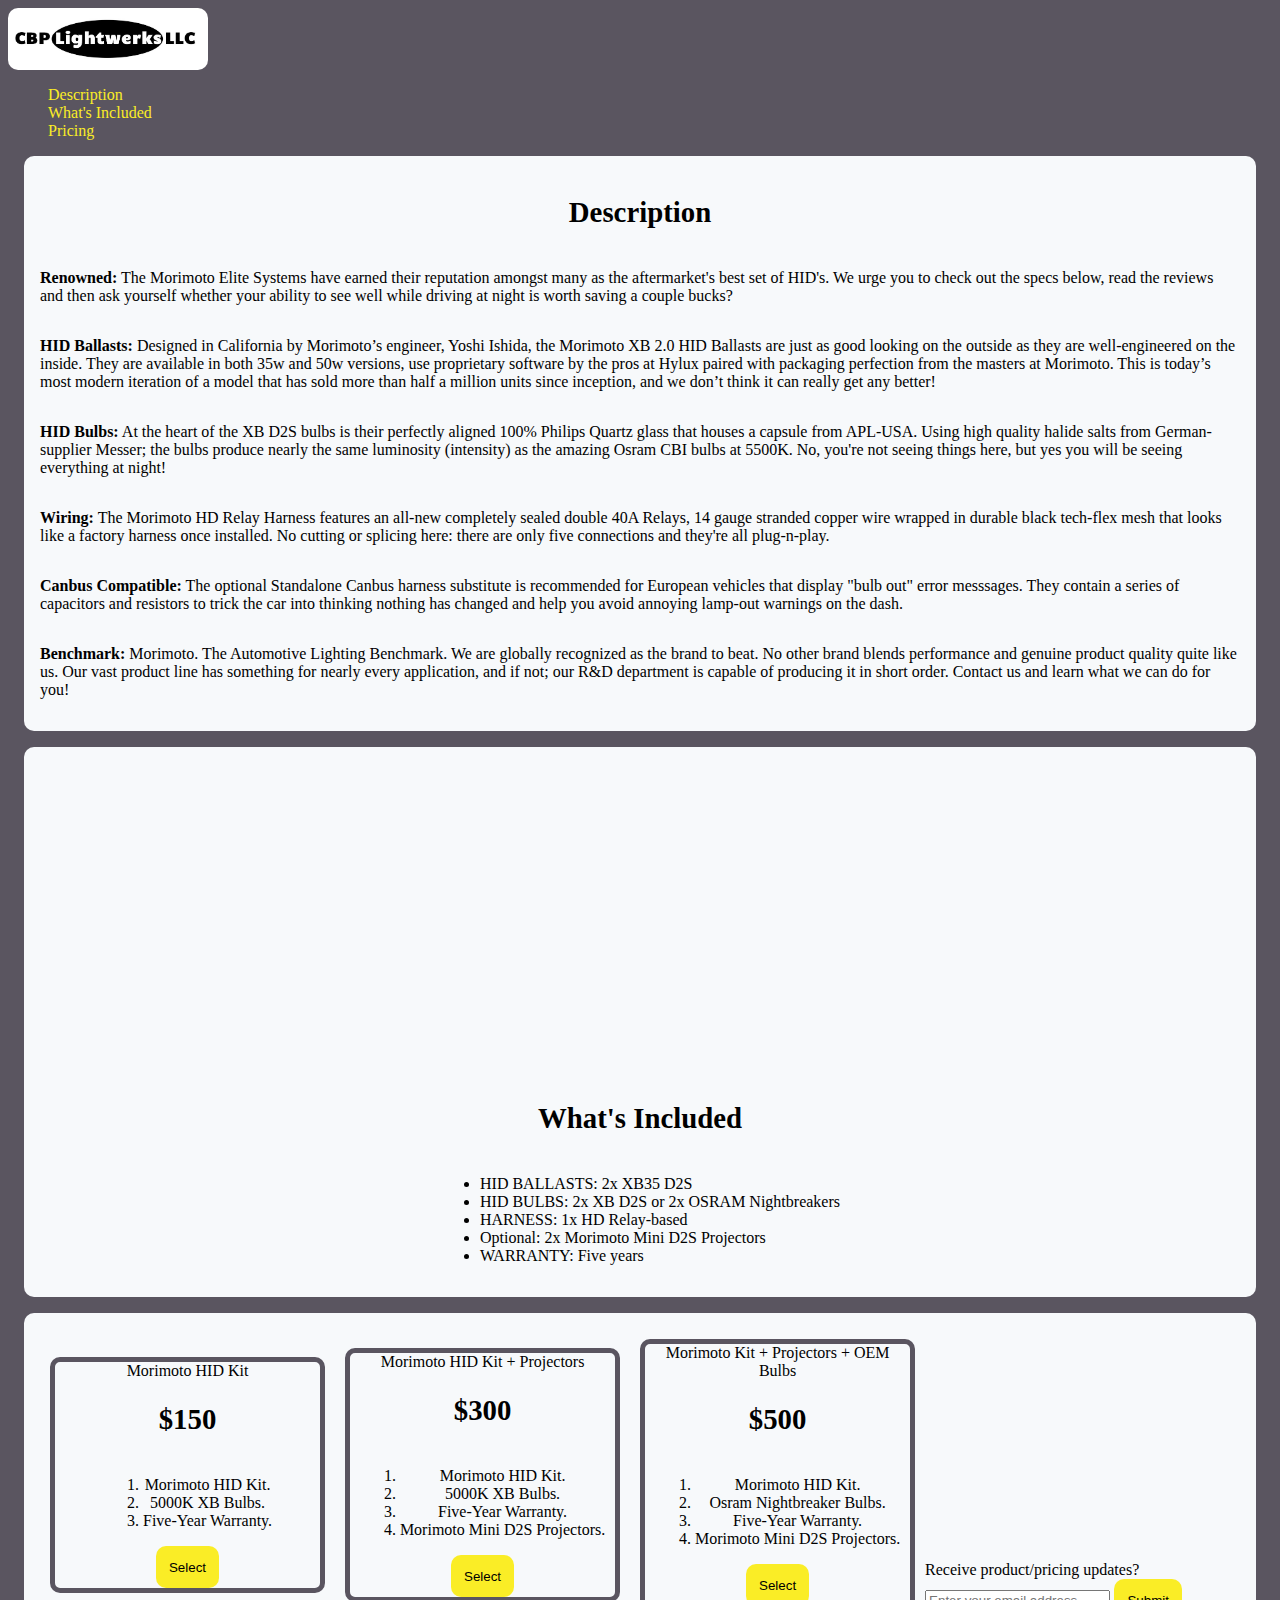
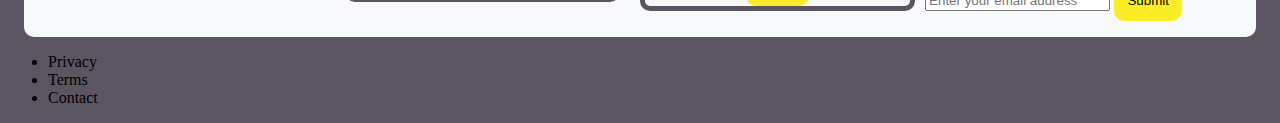
==== htdocs/index.html @ 646d07b3 "added a style to the video." ====
<!DOCTYPE html>
<html lang="en">
<head>
    <meta charset="utf-8">
    <link rel="stylesheet" href="style.css" type="text/css">
    <title>CBP Lightwerks LLC</title>
</head>
<body>
    <header id="header">
        <img id="header-img" 
        src="assets/cbplightwerks.jpg" 
        alt="CBP Lightwerks LLC logo">
        <nav id="nav-bar">
            <ul class="nav-ul">
                <li>
                    <a class="nav-link" href="#Description">Description</a>
                </li>
                <li><a class="nav-link" href="#What's_Included">
                    What's Included</a>
                </li>
                <li>
                    <a class="nav-link" href="#Pricing">Pricing</a>
                </li>
            </ul>
        </nav>
    </header>
    <section id="Description">
        <h2>Description</h2>
        <p>
            <strong>Renowned:</strong> The Morimoto Elite Systems have 
            earned their reputation amongst many as the aftermarket's best 
            set of HID's. We urge you to check out the specs below, read 
            the reviews and then ask yourself whether your ability to see 
            well while driving at night is worth saving a couple bucks?
        </p>
        <p>
            <strong>HID Ballasts:</strong> Designed in California by 
            Morimoto’s engineer, Yoshi Ishida, the Morimoto XB 2.0 HID 
            Ballasts are just as good looking on the outside as they are 
            well-engineered on the inside. They are available in both 35w 
            and 50w versions, use proprietary software by the pros at 
            Hylux paired with packaging perfection from the masters at 
            Morimoto. This is today’s most modern iteration of a model 
            that has sold more than half a million units since inception, 
            and we don’t think it can really get any better!
        </p>
        <p>
            <strong>HID Bulbs:</strong> At the heart of the XB D2S bulbs 
            is their perfectly aligned 100% Philips Quartz glass that 
            houses a capsule from APL-USA. Using high quality halide salts 
            from German-supplier Messer; the bulbs produce nearly the same 
            luminosity (intensity) as the amazing Osram CBI bulbs at 5500K. 
            No, you're not seeing things here, but yes you will be seeing 
            everything at night!
        </p>
        <p>
            <strong>Wiring:</strong> The Morimoto HD Relay Harness 
            features an all-new completely sealed double 40A Relays, 14 
            gauge stranded copper wire wrapped in durable black tech-flex 
            mesh that looks like a factory harness once installed. No 
            cutting or splicing here: there are only five connections and 
            they're all plug-n-play.
        </p>
        <p>
            <strong>Canbus Compatible:</strong> The optional Standalone 
            Canbus harness substitute is recommended for European vehicles 
            that display "bulb out" error messsages. They contain a series 
            of capacitors and resistors to trick the car into thinking 
            nothing has changed and help you avoid annoying lamp-out 
            warnings on the dash.
        </p>
        <p>
            <strong>Benchmark:</strong> Morimoto. The Automotive Lighting 
            Benchmark. We are globally recognized as the brand to beat. No 
            other brand blends performance and genuine product quality 
            quite like us. Our vast product line has something for nearly 
            every application, and if not; our R&D department is capable 
            of producing it in short order. Contact us and learn what we 
            can do for you!
        </p>
    </section>
    <section id="What's_Included">
        <iframe id="video" width="560" height="315" 
            src="https://www.youtube.com/embed/yd8jJwahsZc" frameborder="0" 
            allow="accelerometer; autoplay; encrypted-media; gyroscope; 
            picture-in-picture" allowfullscreen>
        </iframe>
        <h2>What's Included</h2>
        <ul>
            <li>HID BALLASTS: 2x XB35 D2S</li>
            <li>HID BULBS: 2x XB D2S or 2x OSRAM Nightbreakers</li>
            <li>HARNESS: 1x HD Relay-based</li>
            <li>Optional: 2x Morimoto Mini D2S Projectors</li>
            <li>WARRANTY: Five years</li>
        </ul>
    </section>
    </section>
    <section id="Pricing">
        <div class="product" id="base">
            <div class="level">Morimoto HID Kit</div>
            <h2>$150</h2>
            <ol>
                <li>Morimoto HID Kit.</li>
                <li>5000K XB Bulbs.</li>
                <li>Five-Year Warranty.</li>
            </ol>
            <button class="btn">Select</button>
        </div>
        <div class="product" id="base-plus-projectors">
            <div class="level">Morimoto HID Kit + Projectors</div>
            <h2>$300</h2>
            <ol>
                <li>Morimoto HID Kit.</li>
                <li>5000K XB Bulbs.</li>
                <li>Five-Year Warranty.</li>
                <li>Morimoto Mini D2S Projectors.</li>
            </ol>
            <button class="btn">Select</button>
        </div>
        <div class="product" id="the-works">
            <div class="level">Morimoto Kit + Projectors + OEM Bulbs</div>
            <h2>$500</h2>
            <ol>
                <li>Morimoto HID Kit.</li>
                <li>Osram Nightbreaker Bulbs.</li>
                <li>Five-Year Warranty.</li>
                <li>Morimoto Mini D2S Projectors.</li>
            </ol>
            <button class="btn">Select</button>
        </div>
        <div id="form-div">
            <form id="form" action="https://www.freecodecamp.com/email-submit">
                <label for="email">Receive product/pricing updates?</label>
                <input name="email" id="email" type="email" 
                    placeholder="Enter your email address" required />
                <input id="submit" type="submit" value="Submit" class="btn" />
            </form>
        </div>
    </section>
</body>
<footer>
    <ul class="footer-ul">
        <li>Privacy</li>
        <li>Terms</li>
        <li>Contact</li>
    </ul>
</footer>
</html>
---- htdocs/style.css ----
html,
body {
    background-color: #5a5560;
}

section {
    background-color: #f7f9fb;
    border-radius: 10px;
    color: black;
    display: flex;
    flex-direction: column;
    align-items: center;
    text-justify: auto;
    margin: 1em;
    padding: 1em;
}

#form-div {
    align-self: flex-end;
}

#What\'s_Included > iframe {
    max-width: 560px;
    width: 100%;
  }
  
#Pricing {
    flex-direction: row;
    justify-content: center;
}

h2 {
    font-size: 1.8rem;
}

img {
    border-radius: 10px;
    display: block;
    height: auto;
    max-width: 100%;
    width: 200px;
}

.btn {
    background-color: #faed26;
    border-radius: 10px;
    border-style: none;
    padding: 1em;
}

a {
    color: #faed26;
    text-decoration: none;
}

.grid {
    display: flex;
    align-items: baseline;
}

.nav-ul {
    list-style: none;
}

.product {
    display: flex;
    flex-direction: column;
    align-items: center;
    text-align: center;
    width: calc(100%  / 3);
    margin: 10px;
    border: 5px solid #5a5560;
    border-radius: 10px;
  }
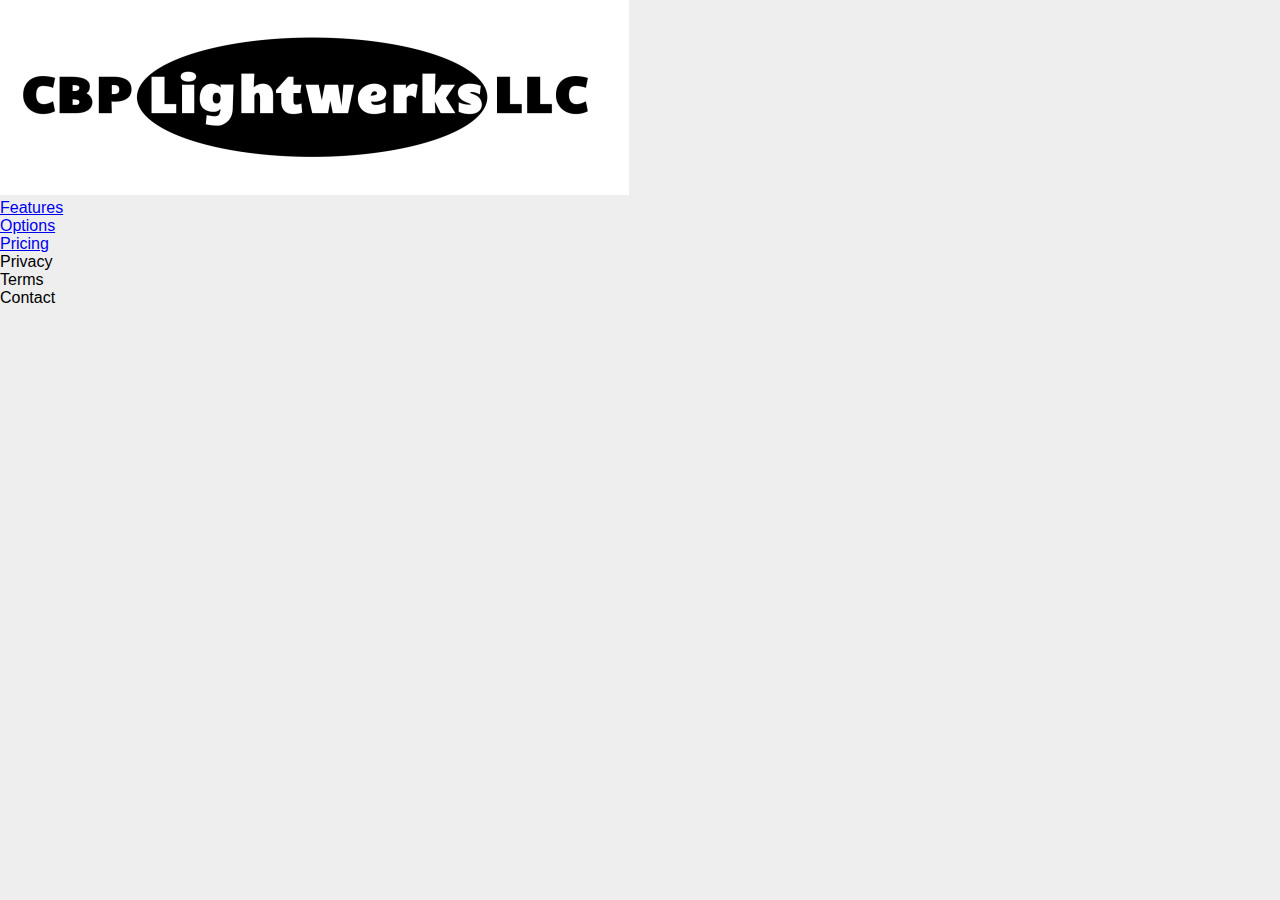
==== commit ad6c49eb: "working on the nav bar styling." ====
--- a/htdocs/index.html
+++ b/htdocs/index.html
@@ -5,26 +5,30 @@
     <link rel="stylesheet" href="style.css" type="text/css">
     <title>CBP Lightwerks LLC</title>
 </head>
+
 <body>
     <header id="header">
+    <div class="logo">
         <img id="header-img" 
-        src="assets/cbplightwerks.jpg" 
-        alt="CBP Lightwerks LLC logo">
-        <nav id="nav-bar">
-            <ul class="nav-ul">
-                <li>
-                    <a class="nav-link" href="#Description">Description</a>
-                </li>
-                <li><a class="nav-link" href="#What's_Included">
-                    What's Included</a>
-                </li>
-                <li>
-                    <a class="nav-link" href="#Pricing">Pricing</a>
-                </li>
-            </ul>
-        </nav>
+            src="assets/cbplightwerks.jpg" 
+            alt="CBP Lightwerks LLC logo"
+        />
+    </div>  
+    <nav id="nav-bar">
+        <ul>
+            <li>
+                <a class="nav-link" href="#features">Features</a>
+            </li>
+            <li>
+                <a class="nav-link" href="#options">Options</a>
+            </li>
+            <li>
+                <a class="nav-link" href="#pricing">Pricing</a>
+            </li>
+        </ul>
+    </nav>
     </header>
-    <section id="Description">
+<!--    <section id="description">
         <h2>Description</h2>
         <p>
             <strong>Renowned:</strong> The Morimoto Elite Systems have 
@@ -79,7 +83,7 @@
             can do for you!
         </p>
     </section>
-    <section id="What's_Included">
+    <section id="included">
         <iframe id="video" width="560" height="315" 
             src="https://www.youtube.com/embed/yd8jJwahsZc" frameborder="0" 
             allow="accelerometer; autoplay; encrypted-media; gyroscope; 
@@ -95,7 +99,7 @@
         </ul>
     </section>
     </section>
-    <section id="Pricing">
+    <section id="pricing">
         <div class="product" id="base">
             <div class="level">Morimoto HID Kit</div>
             <h2>$150</h2>
@@ -128,15 +132,8 @@
             </ol>
             <button class="btn">Select</button>
         </div>
-        <div id="form-div">
-            <form id="form" action="https://www.freecodecamp.com/email-submit">
-                <label for="email">Receive product/pricing updates?</label>
-                <input name="email" id="email" type="email" 
-                    placeholder="Enter your email address" required />
-                <input id="submit" type="submit" value="Submit" class="btn" />
-            </form>
-        </div>
-    </section>
+        
+    </section>-->
 </body>
 <footer>
     <ul class="footer-ul">
--- a/htdocs/style.css
+++ b/htdocs/style.css
@@ -1,10 +1,19 @@
+
+* {
+    box-sizing: border-box;
+    margin: 0;
+    padding: 0;
+}
+
 html,
 body {
-    background-color: #5a5560;
+    background-color: #eee;
+    font-family: 'Segoe UI', Tahoma, Geneva, Verdana, sans-serif;    
 }
+/*
 
 section {
-    background-color: #f7f9fb;
+    background-color: #e4ebf2;
     border-radius: 10px;
     color: black;
     display: flex;
@@ -15,6 +24,19 @@
     padding: 1em;
 }
 
+nav > ul {
+    width: 35vw;
+    display: flex;
+    flex-direction: row;
+    justify-content: space-around;
+}
+  
+@media (max-width: 650px) {
+    nav > ul {
+        flex-direction: column;
+    }
+}
+
 #form-div {
     align-self: flex-end;
 }
@@ -22,11 +44,6 @@
 #What\'s_Included > iframe {
     max-width: 560px;
     width: 100%;
-  }
-  
-#Pricing {
-    flex-direction: row;
-    justify-content: center;
 }
 
 h2 {
@@ -42,15 +59,29 @@
 }
 
 .btn {
-    background-color: #faed26;
+    background-color: #328daa;
     border-radius: 10px;
     border-style: none;
+    color: white;
     padding: 1em;
+}
+  
+.btn:hover {
+    background-color: orange;
+    transition: background-color 1s;
 }
 
 a {
-    color: #faed26;
+    color: white;
     text-decoration: none;
+}
+
+.footer-ul > li {
+    color: white;
+}
+
+.footer-ul {
+    list-style: none;
 }
 
 .grid {
@@ -58,17 +89,47 @@
     align-items: baseline;
 }
 
+.level {
+    font-size: 1.8rem;
+}
+
 .nav-ul {
     list-style: none;
 }
 
+#Pricing {
+    display: flex;
+    flex-direction: row;
+    justify-content: center;
+}
+
 .product {
+    background: #8ed3f4;
     display: flex;
     flex-direction: column;
     align-items: center;
     text-align: center;
     width: calc(100%  / 3);
     margin: 10px;
-    border: 5px solid #5a5560;
+    padding: 1em;
+    border: 5px solid #328daa;
     border-radius: 10px;
-  }+}
+
+.product > h2 {
+    font-size: 2rem;
+}
+
+@media (max-width: 800px) {
+    #Pricing {
+        flex-direction: row;
+    }
+
+    .product {
+        max-width: 300px;
+        width: 100%;
+        margin: 0 auto;
+        margin-bottom: 10px;
+    }
+}
+*/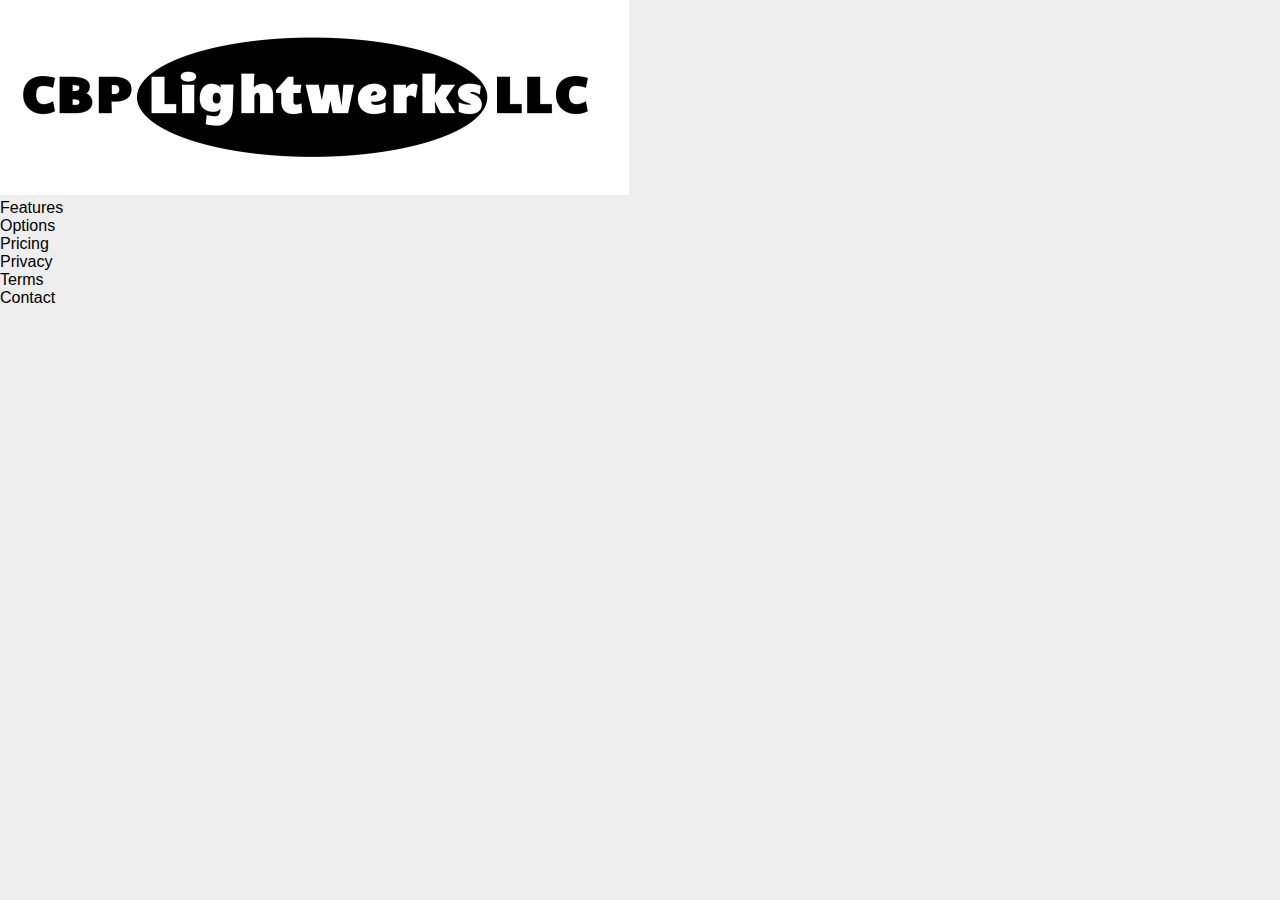
==== commit ccc7e7f1: "changed style for link and li." ====
--- a/htdocs/index.html
+++ b/htdocs/index.html
@@ -13,7 +13,7 @@
             src="assets/cbplightwerks.jpg" 
             alt="CBP Lightwerks LLC logo"
         />
-    </div>  
+    </div>
     <nav id="nav-bar">
         <ul>
             <li>
--- a/htdocs/style.css
+++ b/htdocs/style.css
@@ -10,6 +10,18 @@
     background-color: #eee;
     font-family: 'Segoe UI', Tahoma, Geneva, Verdana, sans-serif;    
 }
+
+a {
+    color: #000;
+    text-decoration: none;
+}
+
+li {
+    list-style: none;
+}
+
+/* Global classes styling */
+
 /*
 
 section {
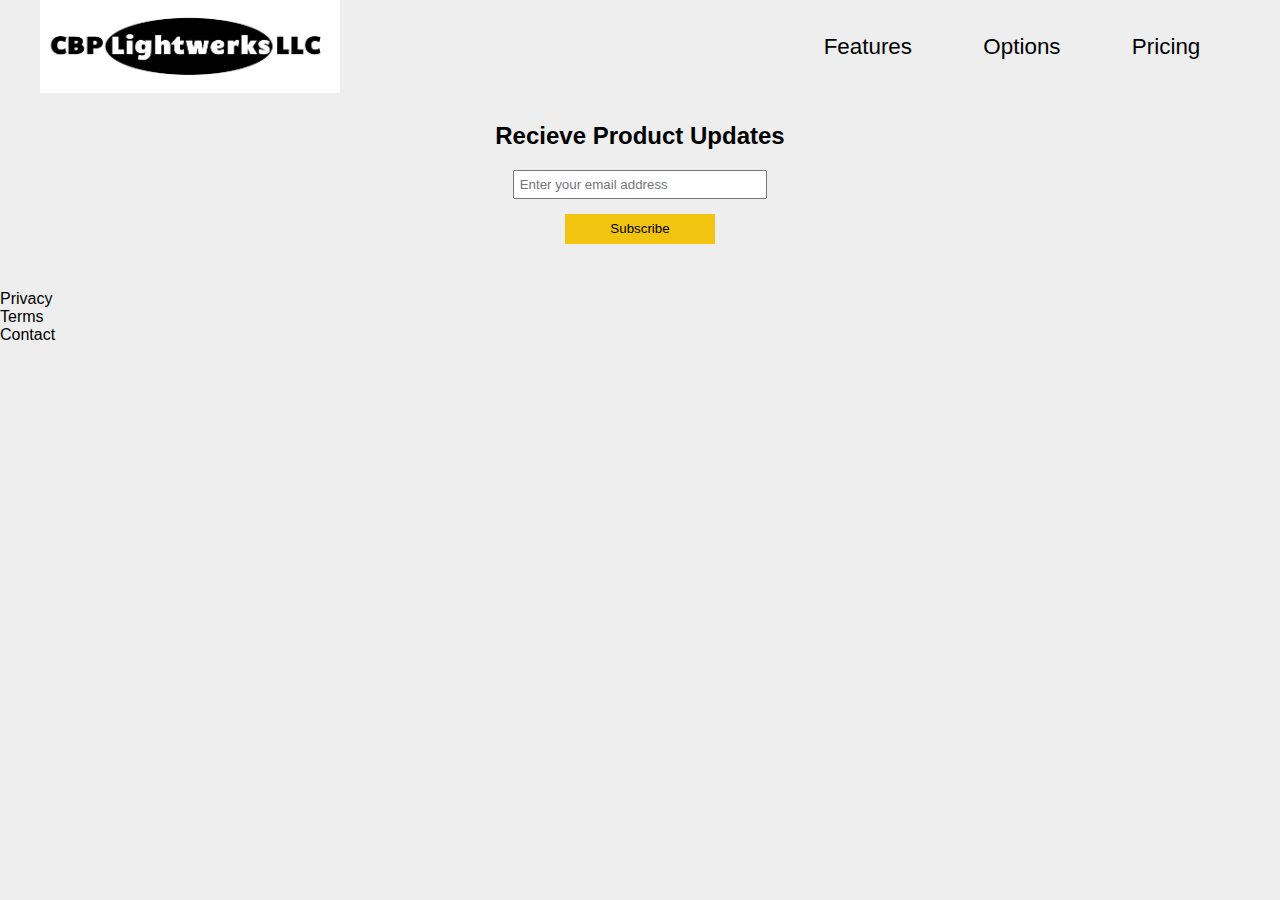
==== commit 0df765a0: "Added styling to the receive updates section." ====
--- a/htdocs/index.html
+++ b/htdocs/index.html
@@ -28,6 +28,20 @@
         </ul>
     </nav>
     </header>
+    <div class="container"></div>
+    <div id="subscribe">
+        <h2>Recieve Product Updates</h2>
+        <form id="form" action="https://www.freecodecamp.com/email-submit">
+            <input
+                name="email"
+                id="email"
+                type="email"
+                placeholder="Enter your email address"
+                required
+            />
+            <input id="submit" type="submit" value="Subscribe" class="btn" />
+        </form>
+    </div>
 <!--    <section id="description">
         <h2>Description</h2>
         <p>
--- a/htdocs/style.css
+++ b/htdocs/style.css
@@ -22,6 +22,131 @@
 
 /* Global classes styling */
 
+.container {
+    max-width: 1000px;
+    width: 100%;
+    margin: 0 auto;
+}
+
+header {
+    position: fixed;
+    top: 0;
+    min-height: 75px;
+    padding: 0px 20px;
+    display: flex;
+    justify-content: space-around;
+    align-items: center;
+    background-color: #eee;
+}
+
+@media (max-width: 600px) {
+    header {
+      flex-wrap: wrap;
+    }
+}
+  
+.logo {
+    width: 60vw;
+}
+  
+@media (max-width: 650px) {
+    .logo {
+    margin-top: 15px;
+    width: 100%;
+    position: relative;
+    }
+}
+  
+.logo > img {
+    width: 100%;
+    height: 100%;
+    max-width: 300px;
+    display: flex;
+    justify-content: center;
+    align-items: center;
+    text-align: center;
+    margin-left: 20px;
+}
+  
+@media (max-width: 650px) {
+    .logo > img {
+        margin: 0 auto;
+    }
+ }
+  
+nav {
+    font-size: 1.4rem;
+    font-weight: 400;
+}
+  
+@media (max-width: 650px) {
+    nav {
+    margin-top: 10px;
+    width: 100%;
+    display: flex;
+    flex-direction: column;
+    align-items: center;
+    text-align: center;
+    padding: 0 50px;
+    }
+    nav li {
+        padding-bottom: 5px;
+    }
+}
+  
+nav > ul {
+    width: 35vw;
+    display: flex;
+    flex-direction: row;
+    justify-content: space-around;
+}
+  
+@media (max-width: 650px) {
+    nav > ul {
+        flex-direction: column;
+    }
+}
+
+#subscribe {
+    display: flex;
+    flex-direction: column;
+    align-items: center;
+    justify-content: center;
+    text-align: center;
+    height: 200px;
+    margin-top: 90px;
+}
+  
+#subscribe > h2 {
+    margin-bottom: 20px;
+    word-wrap: break-word;
+}
+  
+#subscribe input[type="email"] {
+    max-width: 275px;
+    width: 100%;
+    padding: 5px;
+}
+  
+#subscribe input[type="submit"] {
+    max-width: 150px;
+    width: 100%;
+    height: 30px;
+    margin: 15px 0;
+    border: 0;
+    background-color: #f1c40f;
+}
+  
+#subscribe input[type="submit"]:hover {
+    background-color: orange;
+    transition: background-color 1s;
+}
+  
+@media (max-width: 650px) {
+    #subscribe {
+      margin-top: 120px;
+    }
+}
 /*
 
 section {
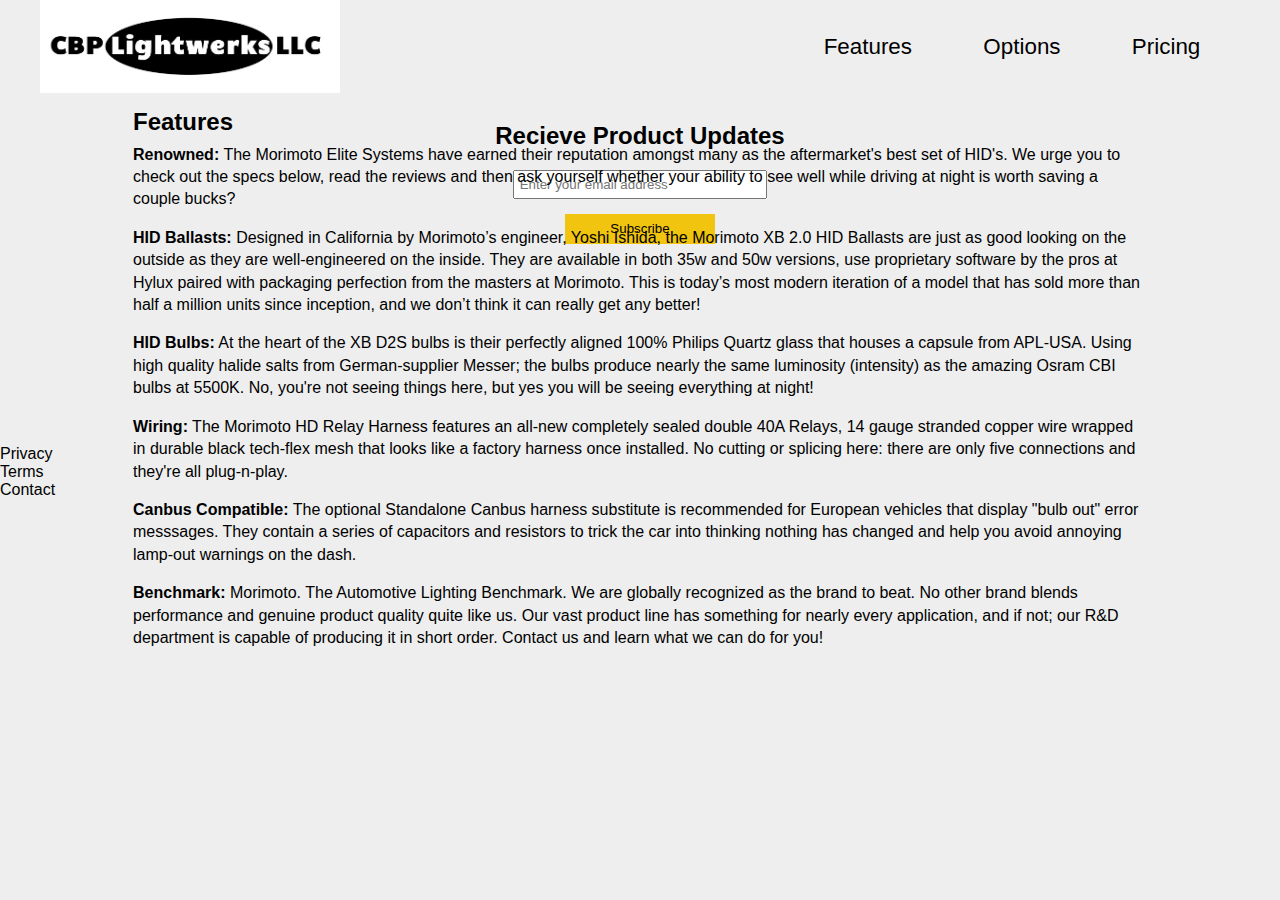
==== commit 54a65e9c: "added spacing to paragraphs and centered the layout of the features section." ====
--- a/htdocs/index.html
+++ b/htdocs/index.html
@@ -42,62 +42,66 @@
             <input id="submit" type="submit" value="Subscribe" class="btn" />
         </form>
     </div>
-<!--    <section id="description">
-        <h2>Description</h2>
-        <p>
-            <strong>Renowned:</strong> The Morimoto Elite Systems have 
-            earned their reputation amongst many as the aftermarket's best 
-            set of HID's. We urge you to check out the specs below, read 
-            the reviews and then ask yourself whether your ability to see 
-            well while driving at night is worth saving a couple bucks?
-        </p>
-        <p>
-            <strong>HID Ballasts:</strong> Designed in California by 
-            Morimoto’s engineer, Yoshi Ishida, the Morimoto XB 2.0 HID 
-            Ballasts are just as good looking on the outside as they are 
-            well-engineered on the inside. They are available in both 35w 
-            and 50w versions, use proprietary software by the pros at 
-            Hylux paired with packaging perfection from the masters at 
-            Morimoto. This is today’s most modern iteration of a model 
-            that has sold more than half a million units since inception, 
-            and we don’t think it can really get any better!
-        </p>
-        <p>
-            <strong>HID Bulbs:</strong> At the heart of the XB D2S bulbs 
-            is their perfectly aligned 100% Philips Quartz glass that 
-            houses a capsule from APL-USA. Using high quality halide salts 
-            from German-supplier Messer; the bulbs produce nearly the same 
-            luminosity (intensity) as the amazing Osram CBI bulbs at 5500K. 
-            No, you're not seeing things here, but yes you will be seeing 
-            everything at night!
-        </p>
-        <p>
-            <strong>Wiring:</strong> The Morimoto HD Relay Harness 
-            features an all-new completely sealed double 40A Relays, 14 
-            gauge stranded copper wire wrapped in durable black tech-flex 
-            mesh that looks like a factory harness once installed. No 
-            cutting or splicing here: there are only five connections and 
-            they're all plug-n-play.
-        </p>
-        <p>
-            <strong>Canbus Compatible:</strong> The optional Standalone 
-            Canbus harness substitute is recommended for European vehicles 
-            that display "bulb out" error messsages. They contain a series 
-            of capacitors and resistors to trick the car into thinking 
-            nothing has changed and help you avoid annoying lamp-out 
-            warnings on the dash.
-        </p>
-        <p>
-            <strong>Benchmark:</strong> Morimoto. The Automotive Lighting 
-            Benchmark. We are globally recognized as the brand to beat. No 
-            other brand blends performance and genuine product quality 
-            quite like us. Our vast product line has something for nearly 
-            every application, and if not; our R&D department is capable 
-            of producing it in short order. Contact us and learn what we 
-            can do for you!
-        </p>
-    </section>
-    <section id="included">
+    <div class="container">
+        <section id="features">
+            <div class="desc">
+                <h2>Features</h2>
+                <p>
+                    <strong>Renowned:</strong> The Morimoto Elite Systems have 
+                    earned their reputation amongst many as the aftermarket's best 
+                    set of HID's. We urge you to check out the specs below, read 
+                    the reviews and then ask yourself whether your ability to see 
+                    well while driving at night is worth saving a couple bucks?
+                </p>
+                <p>
+                    <strong>HID Ballasts:</strong> Designed in California by 
+                    Morimoto’s engineer, Yoshi Ishida, the Morimoto XB 2.0 HID 
+                    Ballasts are just as good looking on the outside as they are 
+                    well-engineered on the inside. They are available in both 35w 
+                    and 50w versions, use proprietary software by the pros at 
+                    Hylux paired with packaging perfection from the masters at 
+                    Morimoto. This is today’s most modern iteration of a model 
+                    that has sold more than half a million units since inception, 
+                    and we don’t think it can really get any better!
+                </p>
+                <p>
+                    <strong>HID Bulbs:</strong> At the heart of the XB D2S bulbs 
+                    is their perfectly aligned 100% Philips Quartz glass that 
+                    houses a capsule from APL-USA. Using high quality halide salts 
+                    from German-supplier Messer; the bulbs produce nearly the same 
+                    luminosity (intensity) as the amazing Osram CBI bulbs at 5500K. 
+                    No, you're not seeing things here, but yes you will be seeing 
+                    everything at night!
+                </p>
+                <p>
+                    <strong>Wiring:</strong> The Morimoto HD Relay Harness 
+                    features an all-new completely sealed double 40A Relays, 14 
+                    gauge stranded copper wire wrapped in durable black tech-flex 
+                    mesh that looks like a factory harness once installed. No 
+                    cutting or splicing here: there are only five connections and 
+                    they're all plug-n-play.
+                </p>
+                <p>
+                    <strong>Canbus Compatible:</strong> The optional Standalone 
+                    Canbus harness substitute is recommended for European vehicles 
+                    that display "bulb out" error messsages. They contain a series 
+                    of capacitors and resistors to trick the car into thinking 
+                    nothing has changed and help you avoid annoying lamp-out 
+                    warnings on the dash.
+                </p>
+                <p>
+                    <strong>Benchmark:</strong> Morimoto. The Automotive Lighting 
+                    Benchmark. We are globally recognized as the brand to beat. No 
+                    other brand blends performance and genuine product quality 
+                    quite like us. Our vast product line has something for nearly 
+                    every application, and if not; our R&D department is capable 
+                    of producing it in short order. Contact us and learn what we 
+                    can do for you!
+                </p>
+            </div>
+        </section>
+    </div>
+<!--    <section id="included">
         <iframe id="video" width="560" height="315" 
             src="https://www.youtube.com/embed/yd8jJwahsZc" frameborder="0" 
             allow="accelerometer; autoplay; encrypted-media; gyroscope; 
--- a/htdocs/style.css
+++ b/htdocs/style.css
@@ -20,11 +20,16 @@
     list-style: none;
 }
 
+p {
+    line-height: 1.4em;
+    margin-top: 0.5em;
+    margin-bottom: 0.5em;
+}
 /* Global classes styling */
 
 .container {
-    max-width: 1000px;
-    width: 100%;
+    max-width: 100%;
+    width: 80%;
     margin: 0 auto;
 }
 
@@ -34,7 +39,6 @@
     min-height: 75px;
     padding: 0px 20px;
     display: flex;
-    justify-content: space-around;
     align-items: center;
     background-color: #eee;
 }
@@ -145,6 +149,35 @@
 @media (max-width: 650px) {
     #subscribe {
       margin-top: 120px;
+    }
+}
+
+#features {
+    margin-top: 30px;
+    word-wrap: break-word;
+}
+
+#features .desc {
+    display: flex;
+    flex-direction: column;
+    justify-content: center;
+    height: 125px;
+    width: 80vw;
+    padding: 5px;
+}
+  
+@media (max-width: 550px) {
+    #features .desc {
+        width: 100%;
+        text-align: center;
+        padding: 0;
+        height: 150px;
+    }
+}
+  
+@media (max-width: 650px) {
+    #features {
+        margin-top: 0;
     }
 }
 /*
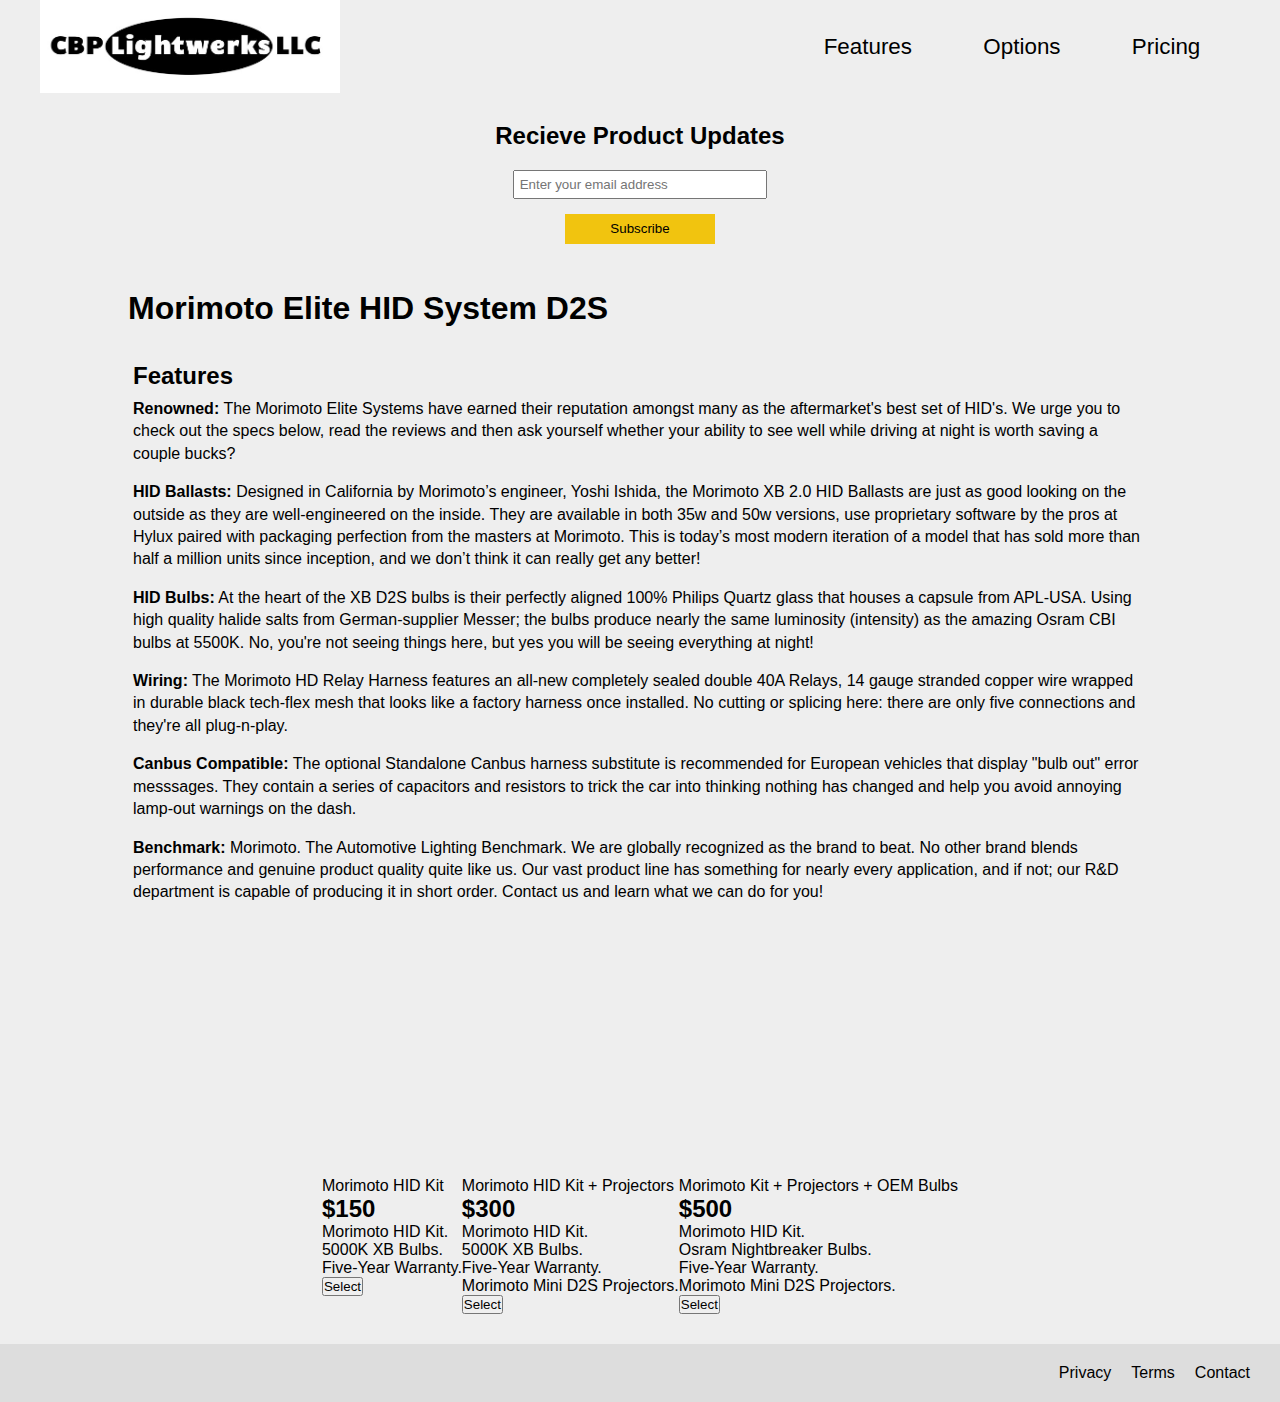
==== commit 32a5a63e: "Working on styling the pricing options." ====
--- a/htdocs/index.html
+++ b/htdocs/index.html
@@ -20,7 +20,7 @@
                 <a class="nav-link" href="#features">Features</a>
             </li>
             <li>
-                <a class="nav-link" href="#options">Options</a>
+                <a class="nav-link" href="#how-it-works">Options</a>
             </li>
             <li>
                 <a class="nav-link" href="#pricing">Pricing</a>
@@ -43,6 +43,7 @@
         </form>
     </div>
     <div class="container">
+        <h1>Morimoto Elite HID System D2S</h1>
         <section id="features">
             <div class="desc">
                 <h2>Features</h2>
@@ -101,21 +102,13 @@
             </div>
         </section>
     </div>
-<!--    <section id="included">
+    <section id="how-it-works">
         <iframe id="video" width="560" height="315" 
             src="https://www.youtube.com/embed/yd8jJwahsZc" frameborder="0" 
             allow="accelerometer; autoplay; encrypted-media; gyroscope; 
             picture-in-picture" allowfullscreen>
         </iframe>
-        <h2>What's Included</h2>
-        <ul>
-            <li>HID BALLASTS: 2x XB35 D2S</li>
-            <li>HID BULBS: 2x XB D2S or 2x OSRAM Nightbreakers</li>
-            <li>HARNESS: 1x HD Relay-based</li>
-            <li>Optional: 2x Morimoto Mini D2S Projectors</li>
-            <li>WARRANTY: Five years</li>
-        </ul>
-    </section>
+        
     </section>
     <section id="pricing">
         <div class="product" id="base">
@@ -151,7 +144,7 @@
             <button class="btn">Select</button>
         </div>
         
-    </section>-->
+    </section>
 </body>
 <footer>
     <ul class="footer-ul">
--- a/htdocs/style.css
+++ b/htdocs/style.css
@@ -161,25 +161,67 @@
     display: flex;
     flex-direction: column;
     justify-content: center;
-    height: 125px;
     width: 80vw;
     padding: 5px;
 }
-  
+
 @media (max-width: 550px) {
     #features .desc {
         width: 100%;
         text-align: center;
         padding: 0;
-        height: 150px;
-    }
-}
-  
+    /*    height: 150px;*/
+    }
+}
+
 @media (max-width: 650px) {
     #features {
         margin-top: 0;
     }
 }
+
+#how-it-works {
+    margin-top: 50px;
+    display: flex;
+    justify-content: center;
+}
+
+#how-it-works > iframe {
+    max-width: 560px;
+    width: 100%;
+    height: auto;
+}
+
+#pricing {
+    margin-top: 60px;
+    display: flex;
+    flex-direction: row;
+    justify-content: center;
+}
+
+footer {
+    margin-top: 30px;
+    background-color: #ddd;
+    padding: 20px;
+}
+
+footer > ul {
+    display: flex;
+    justify-content: flex-end;
+}
+
+footer > ul > li {
+    padding: 0 10px;
+}
+
+footer > span {
+    margin-top: 5px;
+    display: flex;
+    justify-content: flex-end;
+    font-size: 0.9em;
+    color: #444;
+}
+
 /*
 
 section {
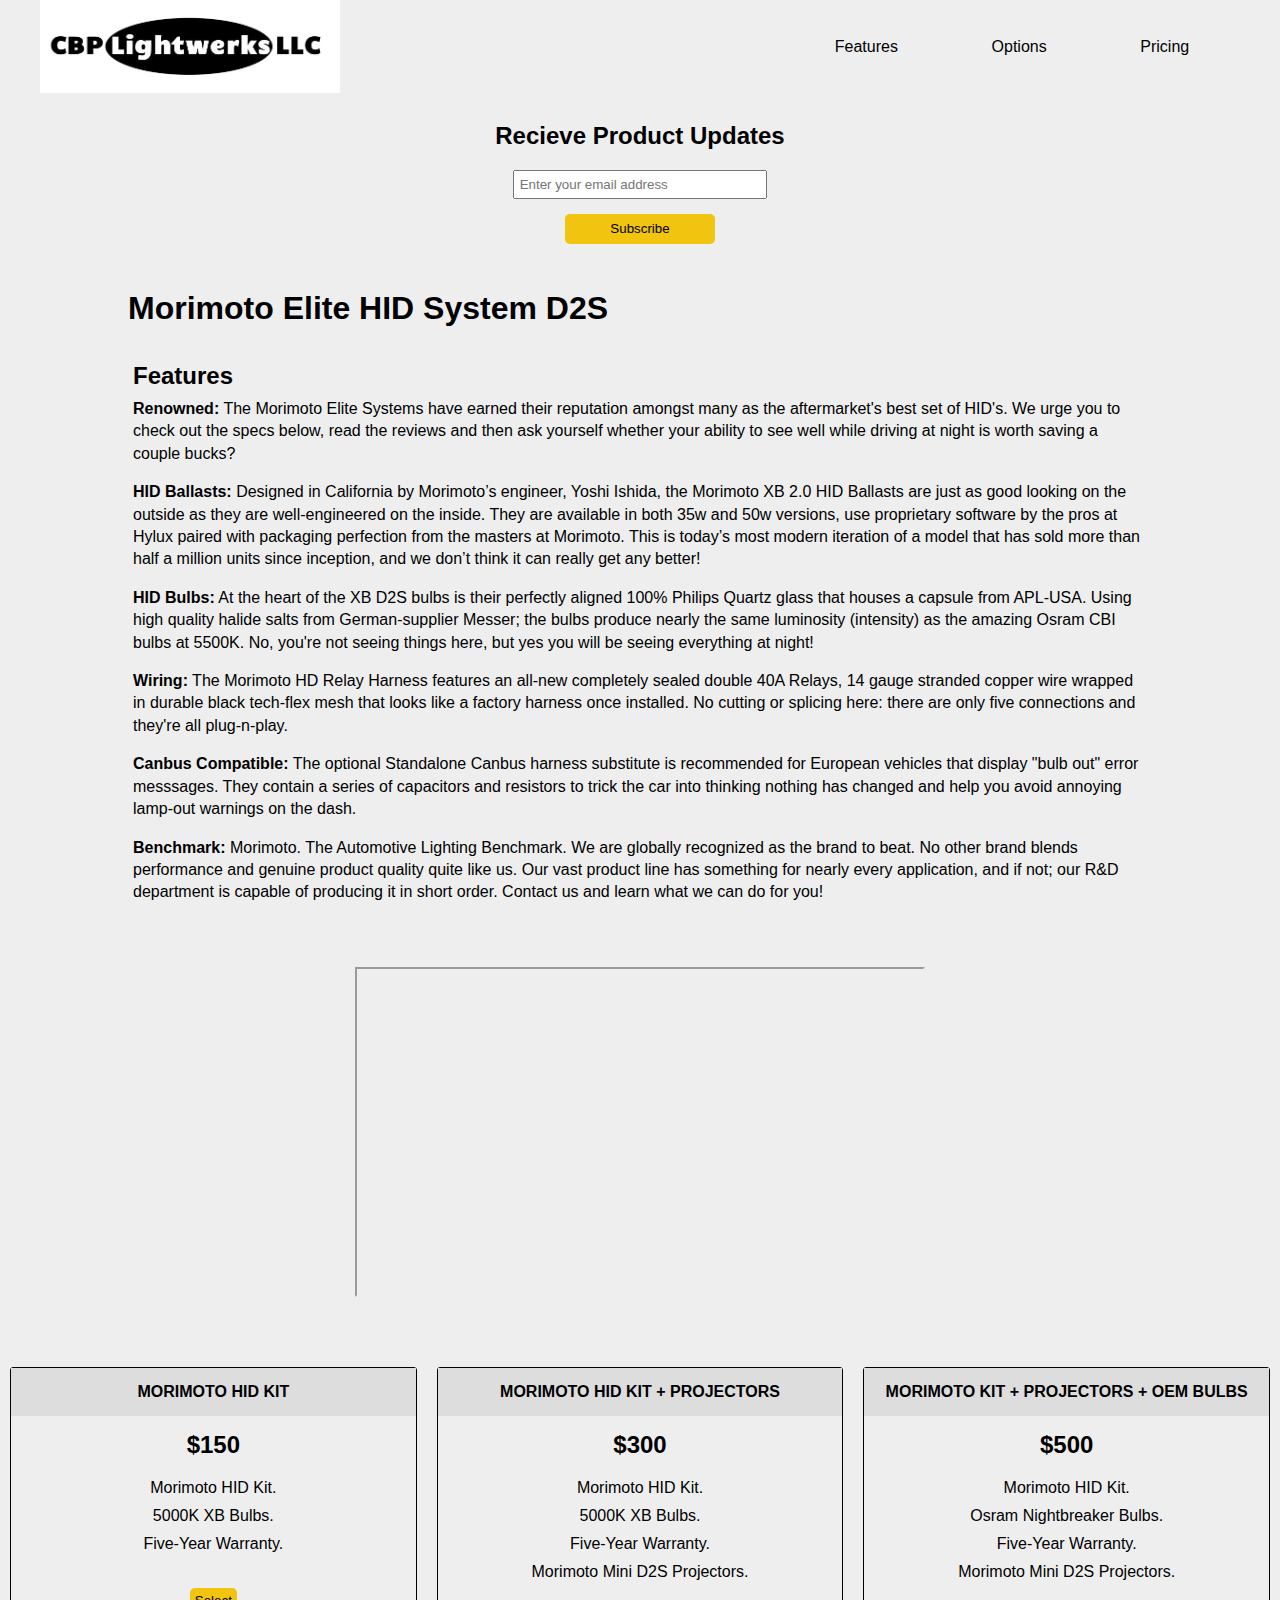
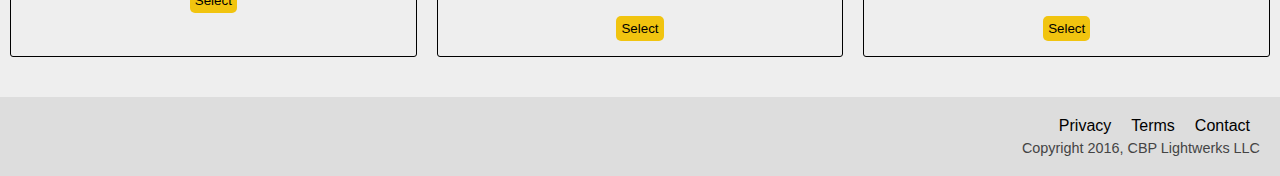
==== commit b0ee6894: "Finished." ====
--- a/htdocs/index.html
+++ b/htdocs/index.html
@@ -104,11 +104,10 @@
     </div>
     <section id="how-it-works">
         <iframe id="video" width="560" height="315" 
-            src="https://www.youtube.com/embed/yd8jJwahsZc" frameborder="0" 
+            src="https://www.youtube.com/embed/yd8jJwahsZc" frameborder="1" 
             allow="accelerometer; autoplay; encrypted-media; gyroscope; 
             picture-in-picture" allowfullscreen>
         </iframe>
-        
     </section>
     <section id="pricing">
         <div class="product" id="base">
@@ -148,9 +147,10 @@
 </body>
 <footer>
     <ul class="footer-ul">
-        <li>Privacy</li>
-        <li>Terms</li>
-        <li>Contact</li>
+        <li><a href="#">Privacy</a></li>
+        <li><a href="#">Terms</a></li>
+        <li><a href="#">Contact</a></li>
     </ul>
+    <span>Copyright 2016, CBP Lightwerks LLC</span>
 </footer>
 </html>--- a/htdocs/style.css
+++ b/htdocs/style.css
@@ -79,7 +79,6 @@
  }
   
 nav {
-    font-size: 1.4rem;
     font-weight: 400;
 }
   
@@ -138,6 +137,7 @@
     height: 30px;
     margin: 15px 0;
     border: 0;
+    border-radius: 5px;
     background-color: #f1c40f;
 }
   
@@ -187,9 +187,9 @@
 }
 
 #how-it-works > iframe {
-    max-width: 560px;
-    width: 100%;
-    height: auto;
+    max-width: 60%;
+    width: 570px;
+    height: 330px;
 }
 
 #pricing {
@@ -197,6 +197,65 @@
     display: flex;
     flex-direction: row;
     justify-content: center;
+}
+
+.product {
+    display: flex;
+    flex-direction: column;
+    align-items: center;
+    text-align: center;
+    width: calc(100%  / 3);
+    margin: 10px;
+    border: 1px solid #000;
+    border-radius: 3px;
+}
+
+.product > .level {
+    background-color: #ddd;
+    color: black;
+    padding: 15px 0;
+    width: 100%;
+    text-transform: uppercase;
+    font-weight: 700;
+}
+
+.product > h2 {
+    margin-top: 15px;
+}
+  
+.product > ol {
+    margin: 15px 0;
+}
+  
+.product > ol > li {
+    padding: 5px 0;
+}
+
+.product > button {
+    border: 0;
+    border-radius: 5px;
+    margin: 15px 0;
+    padding: 5px;
+    background-color: #f1c40f;
+    font-weight: 400;
+}
+
+.product > button:hover {
+    background-color: orange;
+    transition: background-color 1s;
+}
+
+@media (max-width: 800px) {
+    #pricing {
+        flex-direction: column;
+    }
+    
+    .product {
+      max-width: 300px;
+      width: 100%;
+      margin: 0 auto;
+      margin-bottom: 10px;
+    }
 }
 
 footer {
@@ -220,128 +279,4 @@
     justify-content: flex-end;
     font-size: 0.9em;
     color: #444;
-}
-
-/*
-
-section {
-    background-color: #e4ebf2;
-    border-radius: 10px;
-    color: black;
-    display: flex;
-    flex-direction: column;
-    align-items: center;
-    text-justify: auto;
-    margin: 1em;
-    padding: 1em;
-}
-
-nav > ul {
-    width: 35vw;
-    display: flex;
-    flex-direction: row;
-    justify-content: space-around;
-}
-  
-@media (max-width: 650px) {
-    nav > ul {
-        flex-direction: column;
-    }
-}
-
-#form-div {
-    align-self: flex-end;
-}
-
-#What\'s_Included > iframe {
-    max-width: 560px;
-    width: 100%;
-}
-
-h2 {
-    font-size: 1.8rem;
-}
-
-img {
-    border-radius: 10px;
-    display: block;
-    height: auto;
-    max-width: 100%;
-    width: 200px;
-}
-
-.btn {
-    background-color: #328daa;
-    border-radius: 10px;
-    border-style: none;
-    color: white;
-    padding: 1em;
-}
-  
-.btn:hover {
-    background-color: orange;
-    transition: background-color 1s;
-}
-
-a {
-    color: white;
-    text-decoration: none;
-}
-
-.footer-ul > li {
-    color: white;
-}
-
-.footer-ul {
-    list-style: none;
-}
-
-.grid {
-    display: flex;
-    align-items: baseline;
-}
-
-.level {
-    font-size: 1.8rem;
-}
-
-.nav-ul {
-    list-style: none;
-}
-
-#Pricing {
-    display: flex;
-    flex-direction: row;
-    justify-content: center;
-}
-
-.product {
-    background: #8ed3f4;
-    display: flex;
-    flex-direction: column;
-    align-items: center;
-    text-align: center;
-    width: calc(100%  / 3);
-    margin: 10px;
-    padding: 1em;
-    border: 5px solid #328daa;
-    border-radius: 10px;
-}
-
-.product > h2 {
-    font-size: 2rem;
-}
-
-@media (max-width: 800px) {
-    #Pricing {
-        flex-direction: row;
-    }
-
-    .product {
-        max-width: 300px;
-        width: 100%;
-        margin: 0 auto;
-        margin-bottom: 10px;
-    }
-}
-*/+}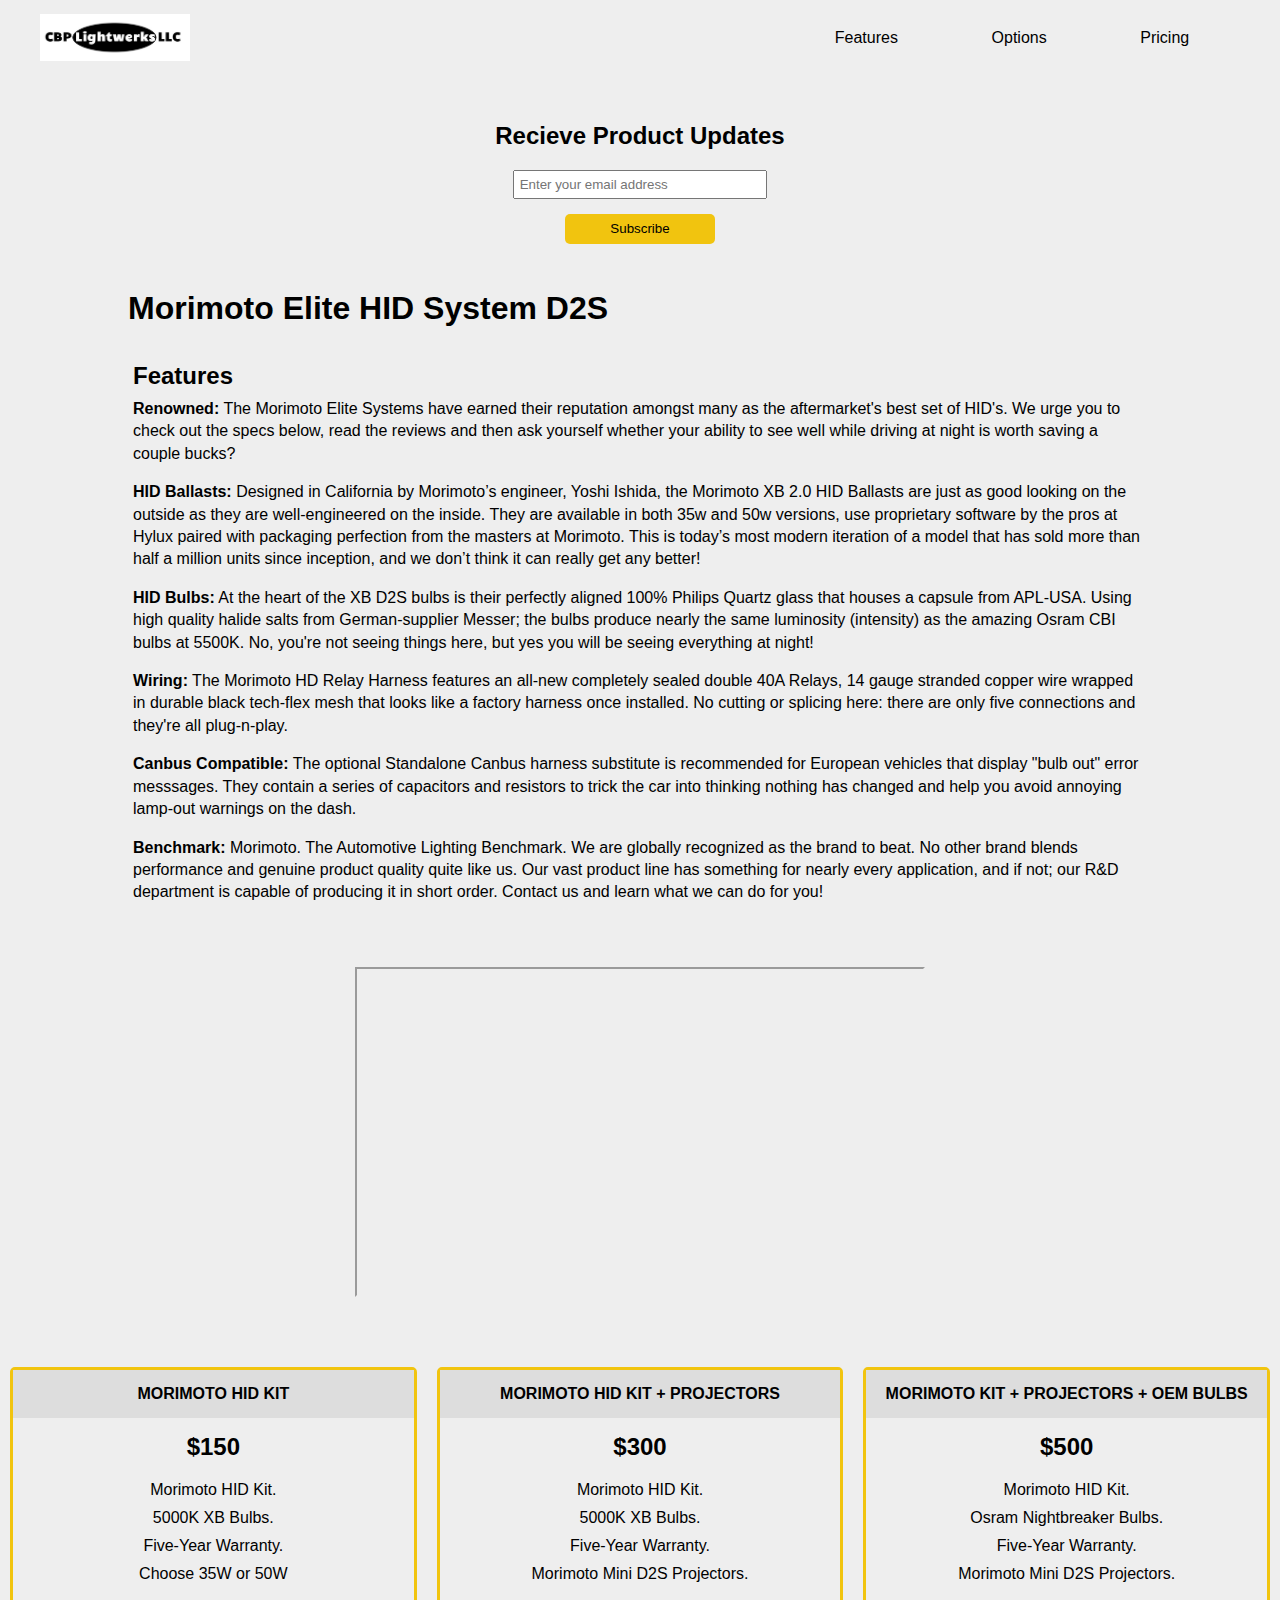
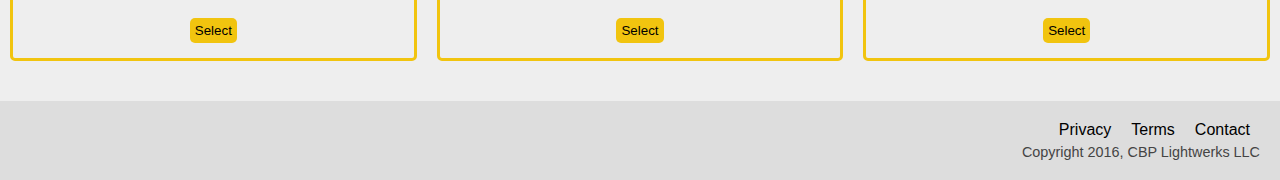
==== commit db5a755e: "finished up the styling." ====
--- a/htdocs/index.html
+++ b/htdocs/index.html
@@ -117,6 +117,7 @@
                 <li>Morimoto HID Kit.</li>
                 <li>5000K XB Bulbs.</li>
                 <li>Five-Year Warranty.</li>
+                <li>Choose 35W or 50W</li>
             </ol>
             <button class="btn">Select</button>
         </div>
--- a/htdocs/style.css
+++ b/htdocs/style.css
@@ -25,6 +25,7 @@
     margin-top: 0.5em;
     margin-bottom: 0.5em;
 }
+
 /* Global classes styling */
 
 .container {
@@ -40,12 +41,11 @@
     padding: 0px 20px;
     display: flex;
     align-items: center;
-    background-color: #eee;
 }
 
 @media (max-width: 600px) {
     header {
-      flex-wrap: wrap;
+        flex-wrap: wrap;
     }
 }
   
@@ -64,7 +64,7 @@
 .logo > img {
     width: 100%;
     height: 100%;
-    max-width: 300px;
+    max-width: 150px;
     display: flex;
     justify-content: center;
     align-items: center;
@@ -79,19 +79,21 @@
  }
   
 nav {
+    background-color: #eee;
     font-weight: 400;
 }
-  
+
 @media (max-width: 650px) {
     nav {
-    margin-top: 10px;
-    width: 100%;
-    display: flex;
-    flex-direction: column;
-    align-items: center;
-    text-align: center;
-    padding: 0 50px;
-    }
+        margin-top: 10px;
+        width: 100%;
+        display: flex;
+        flex-direction: column;
+        align-items: center;
+        text-align: center;
+        padding: 0 50px;
+    }
+    
     nav li {
         padding-bottom: 5px;
     }
@@ -108,6 +110,16 @@
     nav > ul {
         flex-direction: column;
     }
+}
+
+nav > ul > li {
+    padding: 1em;
+}
+
+nav > ul > li:hover {
+    background-color: orange;
+    border-radius: 5px;
+    transition: background-color 1s;
 }
 
 #subscribe {
@@ -206,8 +218,13 @@
     text-align: center;
     width: calc(100%  / 3);
     margin: 10px;
-    border: 1px solid #000;
-    border-radius: 3px;
+    border: 3px solid #f1c40f;
+    border-radius: 5px;
+}
+
+.product:hover {
+    border: 5px solid orange;
+    transition: border-color 1s;
 }
 
 .product > .level {
@@ -245,7 +262,7 @@
     transition: background-color 1s;
 }
 
-@media (max-width: 800px) {
+@media (max-width: 900px) {
     #pricing {
         flex-direction: column;
     }
@@ -273,6 +290,11 @@
     padding: 0 10px;
 }
 
+footer > ul > li:hover {
+    background-color: orange;
+    transition: background-color 1s;
+}
+
 footer > span {
     margin-top: 5px;
     display: flex;
